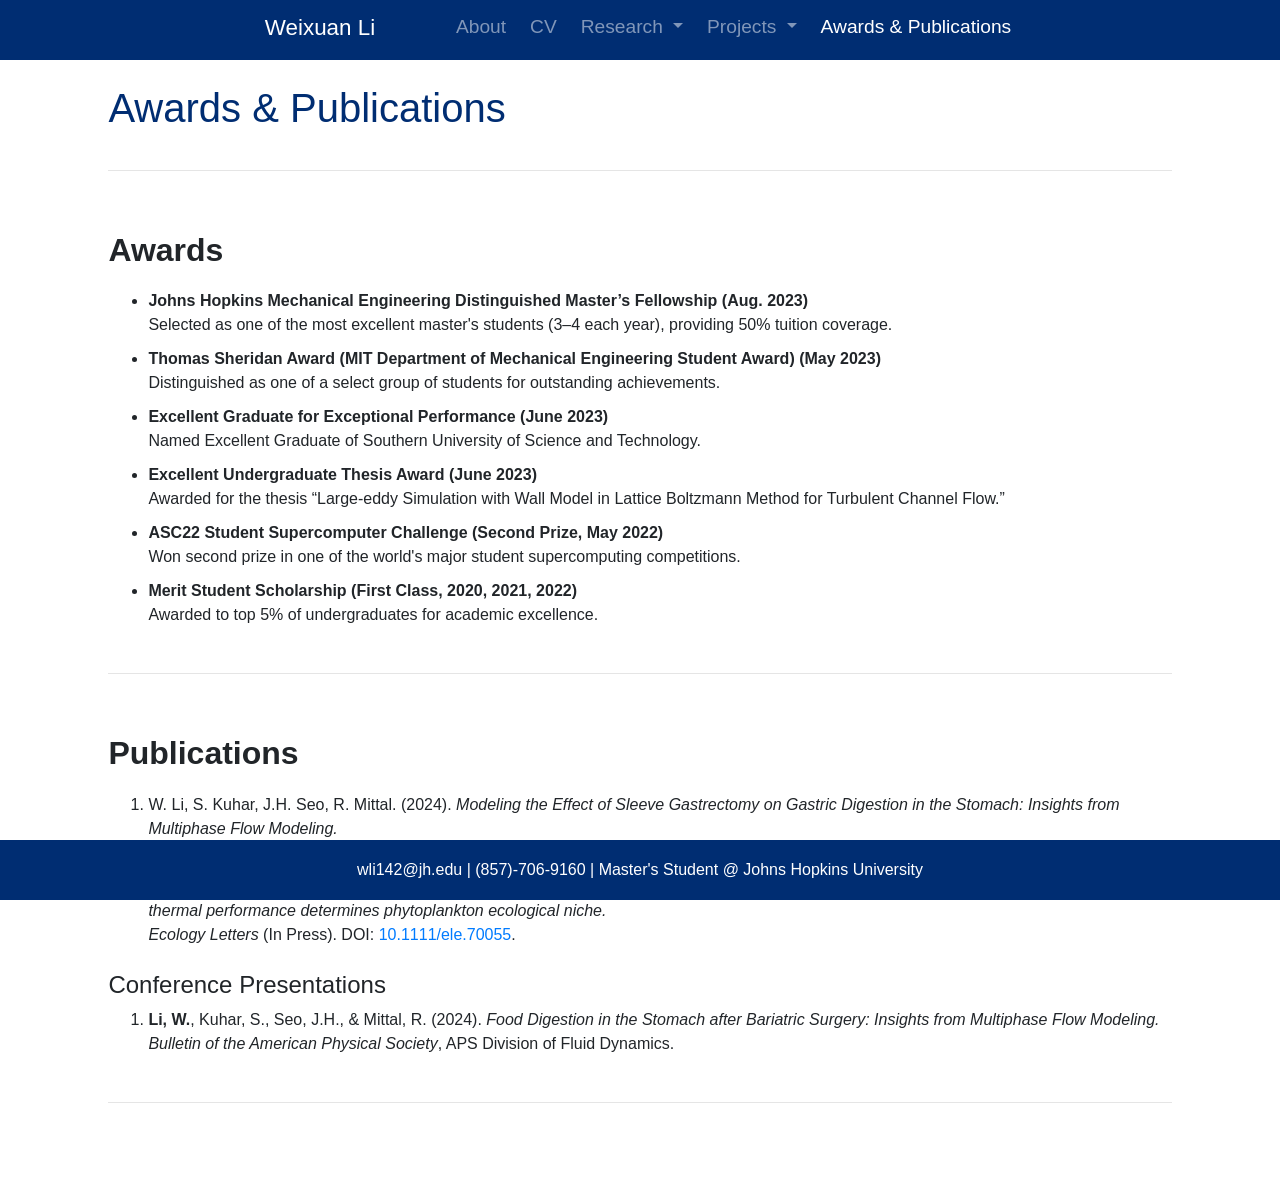
==== Awards/index.html @ 280180b8 "Awards" ====
<!DOCTYPE html>
<html>
    <head>
        <meta http-equiv="Content-Type" content="text/html; charset=utf-8">
        <meta name="viewport" content="width=device-width, initial-scale=1">
        <title>Awards & Publications - Weixuan Li</title>

        <!-- Bootstrap & jQuery -->
        <link rel="stylesheet" href="https://maxcdn.bootstrapcdn.com/bootstrap/4.5.2/css/bootstrap.min.css">
        <link rel="stylesheet" href="https://maxcdn.bootstrapcdn.com/font-awesome/4.7.0/css/font-awesome.min.css" media="screen">
        <script src="https://ajax.googleapis.com/ajax/libs/jquery/3.5.1/jquery.min.js"></script>
        <script src="https://maxcdn.bootstrapcdn.com/bootstrap/4.5.2/js/bootstrap.min.js"></script>

        <!-- Custom Stylesheet -->
        <link rel="stylesheet" href="/assets/style.css" media="screen">

        <!-- Font awesome 5 (for icons) -->
        <link rel="stylesheet" href="https://cdnjs.cloudflare.com/ajax/libs/font-awesome/5.15.3/css/all.min.css ">

        <link rel="icon" type="image/png" href="/assets/img/JHU.logo_vertical.blue.png" sizes="32x32" />
        <link rel="icon" type="image/png" href="/assets/img/JHU.logo_vertical.blue.png" sizes="16x16" />
        <meta charset="UTF-8">

        <style>
            /* 在此可根据需要添加或修改自定义样式 */

            .section-title {
                margin-top: 40px;
                color: #002D72;
            }

            h2 {
                margin-top: 30px;
                margin-bottom: 20px;
                font-weight: bold;
            }

            hr {
                margin: 30px 0;
            }

            .content-list li {
                margin-bottom: 10px;
            }
        </style>
    </head>

    <body>
        <!-- 保留导航栏 -->
        <header>
            <nav class="navbar navbar-expand-sm navbar-dark justify-content-center" style="background-color:#002D72;">
                <a class="navbar-brand px-2" href="#">Weixuan Li</a>

                <button class="navbar-toggler" type="button" data-toggle="collapse" data-target="#navbarSupportedContent" 
                    aria-controls="navbarSupportedContent" aria-expanded="false" aria-label="Toggle navigation">
                    <span class="navbar-toggler-icon"></span>
                </button>

                <div class="w-50">
                    <div class="collapse navbar-collapse" id="navbarSupportedContent">
                        <ul class="navbar-nav ml-auto">
                            <li class="px-1 nav-item"><a class="nav-link" href="/">About</a></li>
                            <li class="px-1 nav-item"><a class="nav-link" href="/CV/Weixuan_Li_CV.pdf">CV</a></li>
                            <!-- Projects Dropdown -->
                            <li class="px-1 nav-item dropdown">
                                <a class="nav-link dropdown-toggle" href="#" id="projectsDropdown" role="button" data-toggle="dropdown" aria-haspopup="true" aria-expanded="false">
                                    Research
                                </a>
                                <div class="dropdown-menu" aria-labelledby="projectsDropdown">
                                    <a class="dropdown-item" href="/Projects/gastrectomy">Laparoscopic Sleeve Gastrectomy</a>
                                    <a class="dropdown-item" href="/Projects/LES">LES Turbulent Channel Flow</a>
                                    <a class="dropdown-item" href="/Projects/Coccolithophores">Phytoplankton Thermal Diversity</a>
                                </div>
                            </li>
                            <li class="px-1 nav-item dropdown">
                                <a class="nav-link dropdown-toggle" href="#" id="coursesDropdown" role="button" data-toggle="dropdown" aria-haspopup="true" aria-expanded="false">
                                    Projects
                                </a>
                                <div class="dropdown-menu" aria-labelledby="coursesDropdown">
                                    <a class="dropdown-item" href="/Courses/Cart_pole/IBM/">Flow Around Cylinder - IBM Solver</a>
                                    <a class="dropdown-item" href="/Courses/Cavity/">Lid-Driven Cavity FLow - 2D FDM Solver</a>
                                    <a class="dropdown-item" href="/Courses/Laplace/">2D Laplace Equation - SOR Gauss-Seidel Solver</a>
                                    <a class="dropdown-item" href="/Courses/Cart_pole/Falling_drop/">Falling Drop - Two-Phase Flow Simulation</a>
                                    <a class="dropdown-item" href="/Courses/Cart_pole/">Cart-Pole - Reinforcement Learning</a>
                                </div>
                            </li>
                            <!-- 在此可添加“Awards & Publications”等新页面链接 -->
                            <li class="px-1 nav-item active">
                                <a class="nav-link" href="/awards_publications">Awards & Publications</a>
                            </li>
                        </ul>
                    </div>
                </div>
            </nav>
        </header>

        <!-- 主体内容 -->
        <main class="container">

            <!-- 标题 -->
            <div class="row">
                <div class="col">
                    <h1 class="section-title mt-4">Awards & Publications</h1>
                </div>
            </div>

            <hr>

            <!-- Awards Section -->
            <div class="row">
                <div class="col">
                    <h2>Awards</h2>
                    <ul class="content-list">
                        <li><strong>Johns Hopkins Mechanical Engineering Distinguished Master’s Fellowship (Aug. 2023)</strong><br>
                            Selected as one of the most excellent master's students (3–4 each year), providing 50% tuition coverage.
                        </li>
                        <li><strong>Thomas Sheridan Award (MIT Department of Mechanical Engineering Student Award) (May 2023)</strong><br>
                            Distinguished as one of a select group of students for outstanding achievements.
                        </li>
                        <li><strong>Excellent Graduate for Exceptional Performance (June 2023)</strong><br>
                            Named Excellent Graduate of Southern University of Science and Technology.
                        </li>
                        <li><strong>Excellent Undergraduate Thesis Award (June 2023)</strong><br>
                            Awarded for the thesis “Large-eddy Simulation with Wall Model in Lattice Boltzmann Method for Turbulent Channel Flow.”
                        </li>
                        <li><strong>ASC22 Student Supercomputer Challenge (Second Prize, May 2022)</strong><br>
                            Won second prize in one of the world's major student supercomputing competitions.
                        </li>
                        <li><strong>Merit Student Scholarship (First Class, 2020, 2021, 2022)</strong><br>
                            Awarded to top 5% of undergraduates for academic excellence.
                        </li>
                    </ul>
                </div>
            </div>

            <hr>

            <!-- Publications Section -->
            <div class="row">
                <div class="col">
                    <h2>Publications</h2>
                    <ol class="content-list">
                        <li>
                            W. Li, S. Kuhar, J.H. Seo, R. Mittal. (2024).  
                            <em>Modeling the Effect of Sleeve Gastrectomy on Gastric Digestion in the Stomach: Insights from Multiphase Flow Modeling.</em><br>
                            <a href="https://doi.org/10.48550/arXiv.2411.18586" target="_blank">arXiv:2411.18586</a>.  
                            Submitted to <em>Journal of Biomechanical Engineering</em> (Under review).
                        </li>
                        <li>
                            Krinos, A.I., Shapiro, S.K., <strong>Li, W.</strong>, Haley, S.T., Dyhrman, S.T., Dutkiewicz, S., Follows, M.J., & Alexander, H. (2025).  
                            <em>Intraspecific diversity in thermal performance determines phytoplankton ecological niche.</em><br>
                            <em>Ecology Letters</em> (In Press).  
                            DOI: <a href="https://doi.org/10.1111/ele.70055" target="_blank">10.1111/ele.70055</a>.
                        </li>
                    </ol>

                    <h4 class="mt-4">Conference Presentations</h4>
                    <ol class="content-list">
                        <li>
                            <strong>Li, W.</strong>, Kuhar, S., Seo, J.H., & Mittal, R. (2024).  
                            <em>Food Digestion in the Stomach after Bariatric Surgery: Insights from Multiphase Flow Modeling.</em><br>
                            <em>Bulletin of the American Physical Society</em>, APS Division of Fluid Dynamics.
                        </li>
                    </ol>
                </div>
            </div>

            <hr>

        </main>

        <!-- 页脚 -->
        <footer class="footer text-white text-center py-3" style="background-color: #002D72;"> 
            <div class="container">
                <span>wli142@jh.edu | (857)-706-9160 | Master's Student @ Johns Hopkins University</span>
            </div>
        </footer>
    </body>
</html>
---- assets/style.css ----
/*body {
    font-family: 'Roboto', 'Helvetica Neue', Helvetica, Arial, sans-serif;
    margin: 0;
    background-color: #fff;
}*/

a {
    text-decoration: none;
}

.navbar-brand {
    font-size: 1.4em;
}

.nav-link {
    font-size: 1.2em;
}

/*.navbar-nav {
    align-items: center;
}*/

.navbar {
    padding-bottom: 5px;
    padding-top: 5px;
}

.container {
    padding-left: 3vw;
    padding-right: 3vw;
    /*padding-top: 2vw;
    padding-bottom: 2vw;*/
}

#description {
    font-size: 18px;
/*    padding-left: 2vw;*/
}

main {
    padding-top: 60px;
    padding-bottom: 60px;
    flex: 1;
}

header {
    position: fixed;
    top: 0;
    background-color: #002D72;
    left: 0;
    right: 0;
    z-index: 1000;
    height: 60px;
    /* display: flex;  */
    /* align-items: center; */
}

footer {
    position: fixed;
    bottom: 0;
    background-color: #002D72;
    left: 0;
    right: 0;
    z-index: 1000;
    height: 60px;
    display: flex;
    align-items: center;
}

footer .container {
    display: flex;
    align-items: center;
    justify-content: center;
    height: 100%;
}
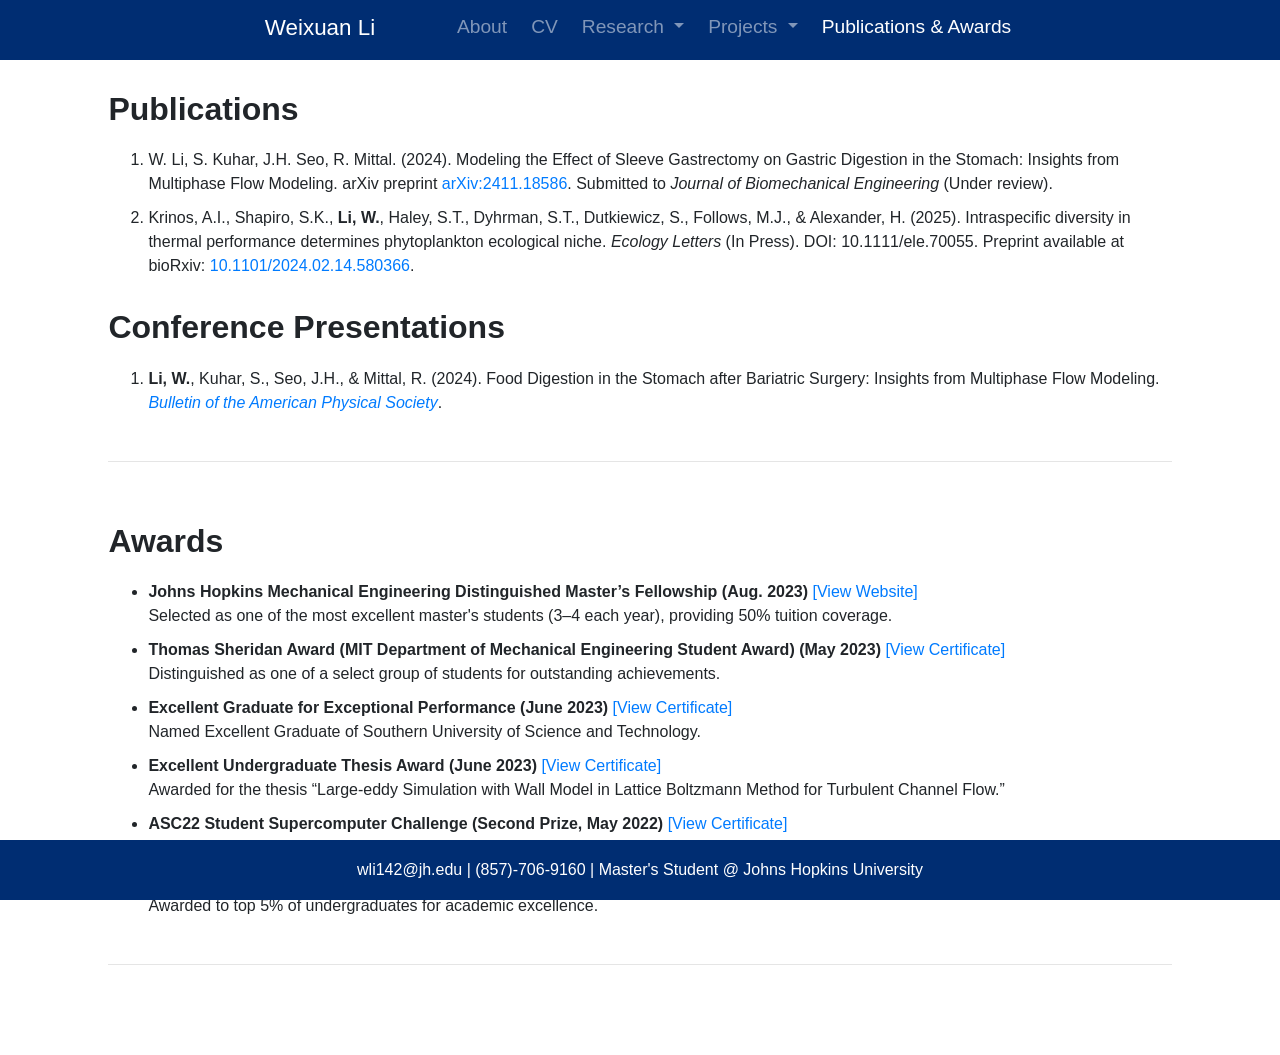
==== commit 3966912d: "Update" ====
--- a/Awards/index.html
+++ b/Awards/index.html
@@ -86,7 +86,7 @@
                             </li>
                             <!-- 在此可添加“Awards & Publications”等新页面链接 -->
                             <li class="px-1 nav-item active">
-                                <a class="nav-link" href="/awards_publications">Awards & Publications</a>
+                                <a class="nav-link" href="/Awards/">Publications & Awards</a>
                             </li>
                         </ul>
                     </div>
@@ -97,10 +97,34 @@
         <!-- 主体内容 -->
         <main class="container">
 
-            <!-- 标题 -->
+            <!-- Publications Section -->
             <div class="row">
                 <div class="col">
-                    <h1 class="section-title mt-4">Awards & Publications</h1>
+                    <h2>Publications</h2>
+                    <ol class="content-list">
+                        <li>
+                            W. Li, S. Kuhar, J.H. Seo, R. Mittal. (2024).  
+                            Modeling the Effect of Sleeve Gastrectomy on Gastric Digestion in the Stomach: Insights from Multiphase Flow Modeling.
+                            arXiv preprint <a href="https://doi.org/10.48550/arXiv.2411.18586" target="_blank">arXiv:2411.18586</a>.  
+                            Submitted to <em>Journal of Biomechanical Engineering</em> (Under review).
+                        </li>
+                        <li>
+                            Krinos, A.I., Shapiro, S.K., <strong>Li, W.</strong>, Haley, S.T., Dyhrman, S.T., Dutkiewicz, S., Follows, M.J., & Alexander, H. (2025).  
+                            Intraspecific diversity in thermal performance determines phytoplankton ecological niche.
+                            <em>Ecology Letters</em> (In Press).  
+                            DOI: 10.1111/ele.70055. 
+                            Preprint available at bioRxiv: <a href="https://doi.org/10.1101/2024.02.14.580366" target="_blank">10.1101/2024.02.14.580366</a>.
+                        </li>
+                    </ol>
+
+                    <h2>Conference Presentations</h2>
+                    <ol class="content-list">
+                        <li>
+                            <strong>Li, W.</strong>, Kuhar, S., Seo, J.H., & Mittal, R. (2024).  
+                            Food Digestion in the Stomach after Bariatric Surgery: Insights from Multiphase Flow Modeling.
+                            <a href="https://meetings.aps.org/Meeting/DFD24/Session/L04.7"><em>Bulletin of the American Physical Society</em></a>.
+                        </li>
+                    </ol>
                 </div>
             </div>
 
@@ -111,57 +135,31 @@
                 <div class="col">
                     <h2>Awards</h2>
                     <ul class="content-list">
-                        <li><strong>Johns Hopkins Mechanical Engineering Distinguished Master’s Fellowship (Aug. 2023)</strong><br>
+                        <li><strong>Johns Hopkins Mechanical Engineering Distinguished Master’s Fellowship (Aug. 2023)</strong> 
+                            <a href="https://me.jhu.edu/education/graduate-studies/masters-program/distinguished-masters-fellowship/" target="_blank">[View Website]</a><br>
                             Selected as one of the most excellent master's students (3–4 each year), providing 50% tuition coverage.
                         </li>
-                        <li><strong>Thomas Sheridan Award (MIT Department of Mechanical Engineering Student Award) (May 2023)</strong><br>
+                        <li><strong>Thomas Sheridan Award (MIT Department of Mechanical Engineering Student Award) (May 2023)</strong>
+                            <a href="Thomas_Sheridan_Award.jpg" target="_blank">[View Certificate]</a><br>
                             Distinguished as one of a select group of students for outstanding achievements.
                         </li>
-                        <li><strong>Excellent Graduate for Exceptional Performance (June 2023)</strong><br>
+                        <li><strong>Excellent Graduate for Exceptional Performance (June 2023)</strong>
+                            <a href="Excellent_Graduate.jpg" target="_blank">[View Certificate]</a><br>
                             Named Excellent Graduate of Southern University of Science and Technology.
                         </li>
-                        <li><strong>Excellent Undergraduate Thesis Award (June 2023)</strong><br>
+                        <li><strong>Excellent Undergraduate Thesis Award (June 2023)</strong>
+                            <a href="Excellent_Undergraduate_Thesis.jpg" target="_blank">[View Certificate]</a><br>
                             Awarded for the thesis “Large-eddy Simulation with Wall Model in Lattice Boltzmann Method for Turbulent Channel Flow.”
                         </li>
-                        <li><strong>ASC22 Student Supercomputer Challenge (Second Prize, May 2022)</strong><br>
+                        <li><strong>ASC22 Student Supercomputer Challenge (Second Prize, May 2022)</strong>
+                            <a href="Second_Prize_of_ASC427.jpg" target="_blank">[View Certificate]</a><br>
                             Won second prize in one of the world's major student supercomputing competitions.
                         </li>
-                        <li><strong>Merit Student Scholarship (First Class, 2020, 2021, 2022)</strong><br>
+                        <li><strong>Merit Student Scholarship (First Class, 2020, 2021, 2022)</strong>
+                            <a href="First_Class_of_the_Merit_Student_Scholarship.jpg" target="_blank">[View Certificate]</a><br>
                             Awarded to top 5% of undergraduates for academic excellence.
                         </li>
                     </ul>
-                </div>
-            </div>
-
-            <hr>
-
-            <!-- Publications Section -->
-            <div class="row">
-                <div class="col">
-                    <h2>Publications</h2>
-                    <ol class="content-list">
-                        <li>
-                            W. Li, S. Kuhar, J.H. Seo, R. Mittal. (2024).  
-                            <em>Modeling the Effect of Sleeve Gastrectomy on Gastric Digestion in the Stomach: Insights from Multiphase Flow Modeling.</em><br>
-                            <a href="https://doi.org/10.48550/arXiv.2411.18586" target="_blank">arXiv:2411.18586</a>.  
-                            Submitted to <em>Journal of Biomechanical Engineering</em> (Under review).
-                        </li>
-                        <li>
-                            Krinos, A.I., Shapiro, S.K., <strong>Li, W.</strong>, Haley, S.T., Dyhrman, S.T., Dutkiewicz, S., Follows, M.J., & Alexander, H. (2025).  
-                            <em>Intraspecific diversity in thermal performance determines phytoplankton ecological niche.</em><br>
-                            <em>Ecology Letters</em> (In Press).  
-                            DOI: <a href="https://doi.org/10.1111/ele.70055" target="_blank">10.1111/ele.70055</a>.
-                        </li>
-                    </ol>
-
-                    <h4 class="mt-4">Conference Presentations</h4>
-                    <ol class="content-list">
-                        <li>
-                            <strong>Li, W.</strong>, Kuhar, S., Seo, J.H., & Mittal, R. (2024).  
-                            <em>Food Digestion in the Stomach after Bariatric Surgery: Insights from Multiphase Flow Modeling.</em><br>
-                            <em>Bulletin of the American Physical Society</em>, APS Division of Fluid Dynamics.
-                        </li>
-                    </ol>
                 </div>
             </div>
 
